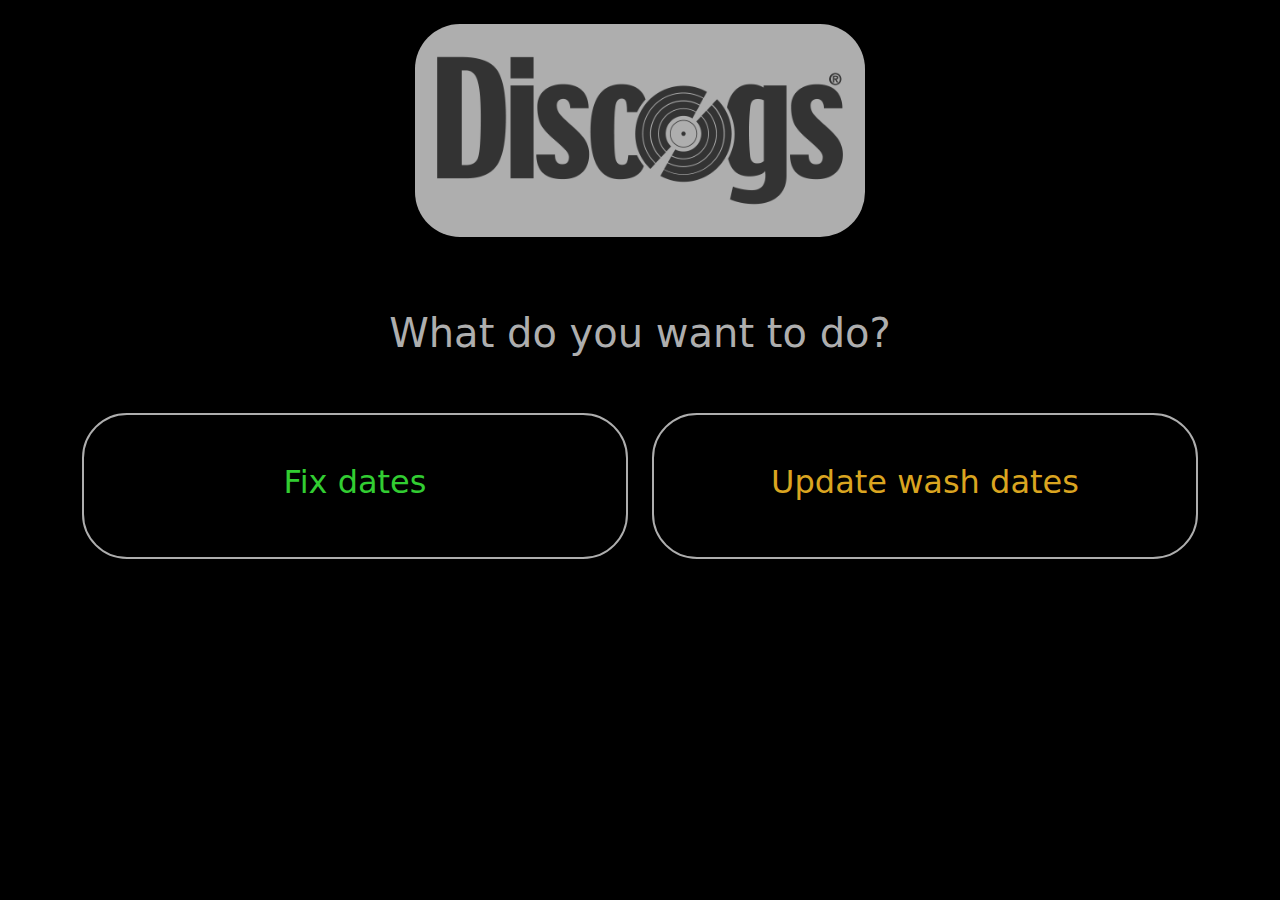
==== index.html @ 0504f603 "initial commit" ====
<!DOCTYPE html>
<html>
    <head>
        <meta charset="utf-8">
        <meta name="viewport" content="width:device-width, initial-scale=1">
        <title>Discogs Stuff</title>
        <link href="https://cdn.jsdelivr.net/npm/bootstrap@5.3.3/dist/css/bootstrap.min.css" rel="stylesheet" integrity="sha384-QWTKZyjpPEjISv5WaRU9OFeRpok6YctnYmDr5pNlyT2bRjXh0JMhjY6hW+ALEwIH" crossorigin="anonymous">
        <link href="css/main.css" rel="stylesheet">
        </head>
    <body>
        <script src="https://cdn.jsdelivr.net/npm/bootstrap@5.3.3/dist/js/bootstrap.min.js" integrity="sha384-0pUGZvbkm6XF6gxjEnlmuGrJXVbNuzT9qBBavbLwCsOGabYfZo0T0to5eqruptLy" crossorigin="anonymous"></script>
        <script src="https://cdn.jsdelivr.net/npm/bootstrap@5.3.3/dist/js/bootstrap.bundle.min.js" integrity="sha384-YvpcrYf0tY3lHB60NNkmXc5s9fDVZLESaAA55NDzOxhy9GkcIdslK1eN7N6jIeHz" crossorigin="anonymous"></script>
        <div class="container">
            <div class="row blackground">&nbsp;</div>
            <div class="row blackground">
                <img src="images/discogs-primary-logo.png" class="mx-auto whitish" id="discogs_logo" />
            </div>
            <div class="row blackground p-5">
                &nbsp; <br />
                <h1 class="text-center">What do you want to do?</h1>
            </div>
            <div class="row">
                <div class="col">
                    <a href="fix_dates.php">
                        <div class="h-100 p-5 option">
                            <h2 class="text-center fixDates">Fix dates</h2>
                        </div>
                    </a>
                </div>
                <div class="col">
                    <a href="wash.php">
                        <div class="h-100 p-5 option">
                            <h2 class="text-center updateWash">Update wash dates</h2>
                        </div>
                    </a>
                </div>
            </div>
        </div>
    </body>
</html>
---- css/main.css ----
html {
    font-family: Arial, Helvetica, sans-serif
}

body {
    background-color: #000;
    color: #aeaeae;
}

a {
    text-decoration: none;
}

.fixDates:hover, .updateWash:hover{
    color: yellow;
}

.stickyHeader {
    position: sticky;
    top: 0;
}

.whitish {
    background-color: #aeaeae;
}

.blackground {
    background-color: #000;
}

.fixDates {
    color: limegreen;
}

.option {
    border-radius: 45px;
    border-color: #aeaeae;
    border-width: 2px;
    border-style: solid;
}

.updateWash {
    color: goldenrod;
}

#discogs_logo {
    width: 450px;
    border-radius: 45px;
}
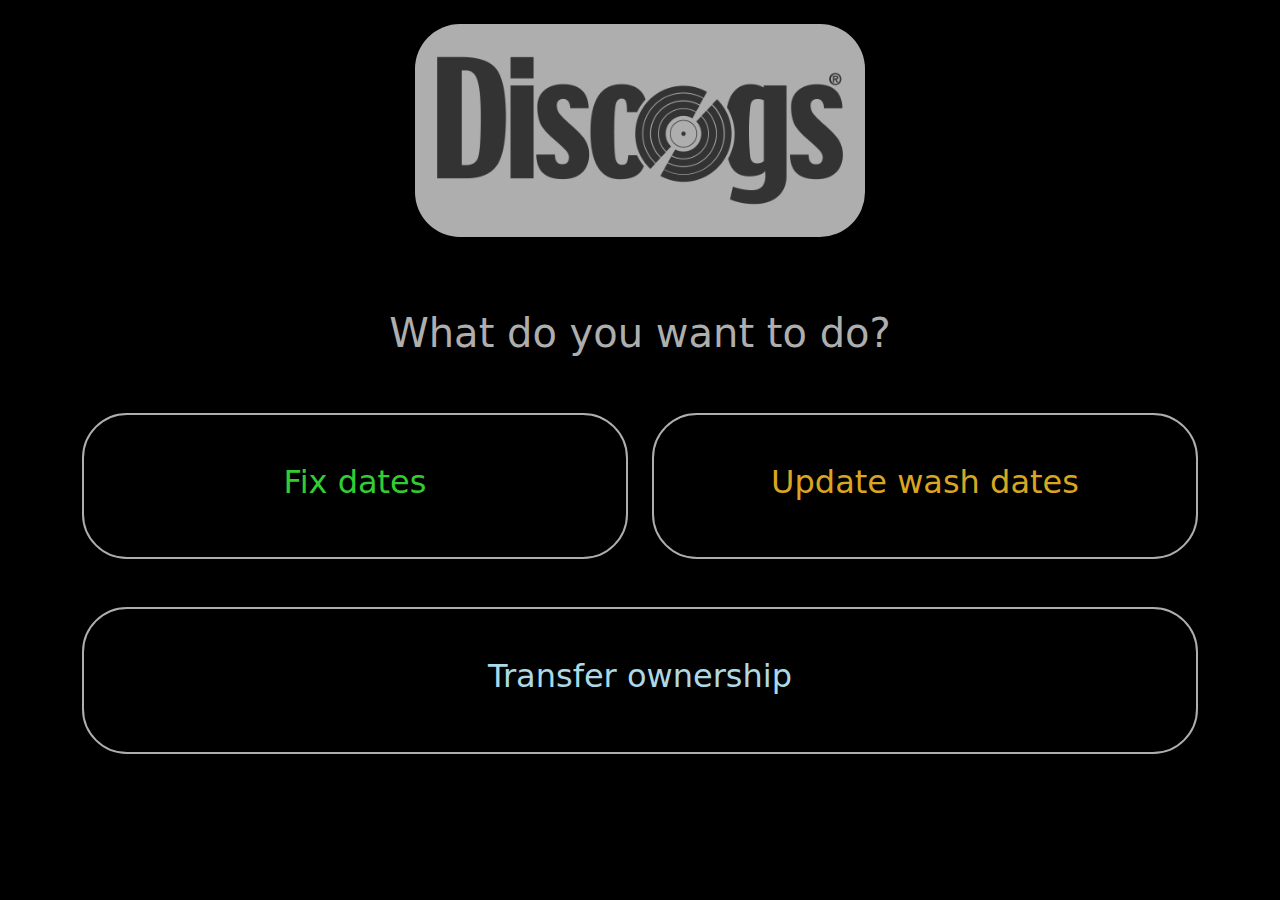
==== commit 01dd3ed6: "Add option to front page" ====
--- a/index.html
+++ b/index.html
@@ -19,7 +19,7 @@
                 &nbsp; <br />
                 <h1 class="text-center">What do you want to do?</h1>
             </div>
-            <div class="row">
+            <div class="row mb-5">
                 <div class="col">
                     <a href="fix_dates.php">
                         <div class="h-100 p-5 option">
@@ -35,6 +35,15 @@
                     </a>
                 </div>
             </div>
+            <div class="row mb-5">
+                <div class="col">
+                    <a href="transfer_ownership.php">
+                        <div class="h-100 p-5 option">
+                            <h2 class="text-center transferOwnership">Transfer ownership</h2>
+                        </div>
+                    </a>
+                </div>
+            </div>
         </div>
     </body>
 </html>--- a/css/main.css
+++ b/css/main.css
@@ -11,7 +11,7 @@
     text-decoration: none;
 }
 
-.fixDates:hover, .updateWash:hover{
+.fixDates:hover, .updateWash:hover, .transferOwnership:hover {
     color: yellow;
 }
 
@@ -43,6 +43,10 @@
     color: goldenrod;
 }
 
+.transferOwnership {
+    color: lightblue;
+}
+
 #discogs_logo {
     width: 450px;
     border-radius: 45px;
